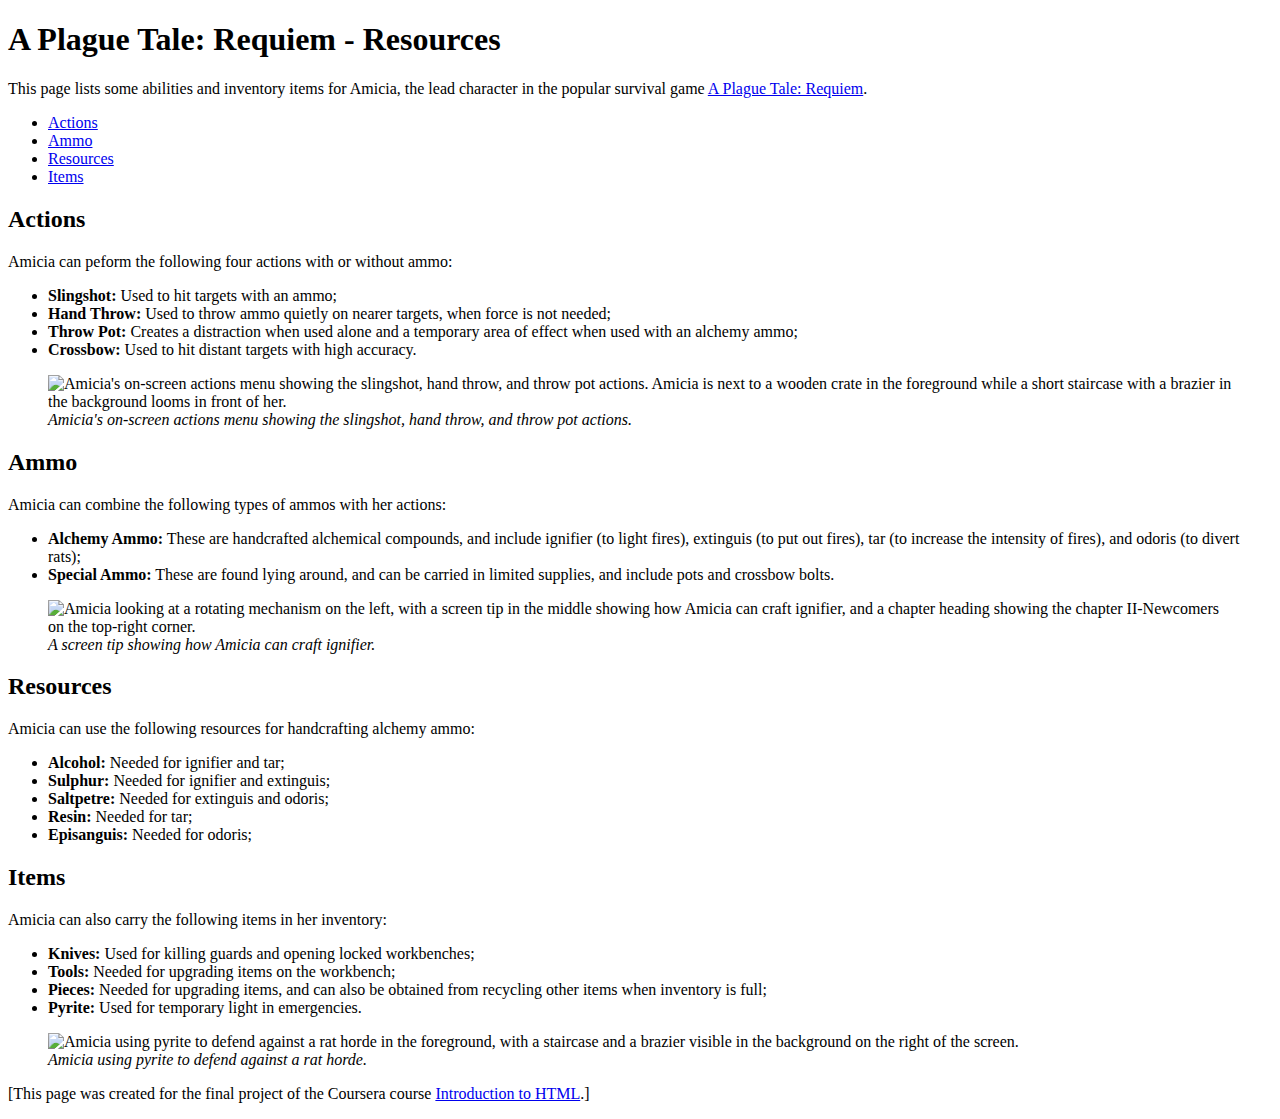
==== web-dev/1-html/index.html @ f3fb7a74 "Create web-dev/1-html/index.html" ====
<!DOCTYPE html>
<html lang="en">

<head>
  <meta charset="utf-8">
  <meta name="viewport" content="width=device-width">
  <title>A Plague Tale: Requiem - Resources</title>
</head>

<body>
  <h1>A Plague Tale: Requiem - Resources</h1>
  
  <p>This page lists some abilities and inventory items for Amicia, the lead character in the popular survival game <a href="https://www.focus-entmt.com/en/games/a-plague-tale-requiem">A Plague Tale: Requiem</a>.</p>

  <nav>
    <ul>
      <li><a href="#Actions">Actions</a></li>
      <li><a href="#Ammo">Ammo</a></li>
      <li><a href="#Resources">Resources</a></li>
      <li><a href="#Items">Items</a></li>
    </ul>
  </nav>

  <h2 id="Actions">Actions</h2>
  <p>Amicia can peform the following four actions with or without ammo:</p>
  <ul>
    <li><strong>Slingshot:</strong> Used to hit targets with an ammo;</li>
    <li><strong>Hand Throw:</strong> Used to throw ammo quietly on nearer targets, when force is not needed;</li>
    <li><strong>Throw Pot:</strong> Creates a distraction when used alone and a temporary area of effect when used with an alchemy ammo;</li>
    <li><strong>Crossbow:</strong> Used to hit distant targets with high accuracy.</li>
  </ul>

  <figure id="img_actions">
    <img src="images/Amicia_Actions_Menu.jpg" alt="Amicia's on-screen actions menu showing the slingshot, hand throw, and throw pot actions. Amicia is next to a wooden crate in the foreground while a short staircase with a brazier in the background looms in front of her." width="500">
    <figcaption><em>Amicia's on-screen actions menu showing the slingshot, hand throw, and throw pot actions.</em></figcaption>
  </figure>
  
  <h2 id="Ammo">Ammo</h2>
  <p>Amicia can combine the following types of ammos with her actions:</p>
  <ul>
    <li><strong>Alchemy Ammo:</strong> These are handcrafted alchemical compounds, and include ignifier (to light fires), extinguis (to put out fires), tar (to increase the intensity of fires), and odoris (to divert rats);</li>
    <li><strong>Special Ammo:</strong> These are found lying around, and can be carried in limited supplies, and include pots and crossbow bolts.</li>
  </ul>

  <figure id="img_ignifier">
    <img src="images/Amicia_Ignifier_Screentip.jpg" alt="Amicia looking at a rotating mechanism on the left, with a screen tip in the middle showing how Amicia can craft ignifier, and a chapter heading showing the chapter II-Newcomers on the top-right corner." width="500">
    <figcaption><em>A screen tip showing how Amicia can craft ignifier.</em></figcaption>
  </figure>

  <h2 id="Resources">Resources</h2>
  <p>Amicia can use the following resources for handcrafting alchemy ammo:</p>
  <ul>
    <li><strong>Alcohol:</strong> Needed for ignifier and tar;</li>
    <li><strong>Sulphur:</strong> Needed for ignifier and extinguis;</li>
    <li><strong>Saltpetre:</strong> Needed for extinguis and odoris;</li>
    <li><strong>Resin:</strong> Needed for tar;</li>
    <li><strong>Episanguis:</strong> Needed for odoris;</li>
  </ul>

  <h2 id="Items">Items</h2>
  <p>Amicia can also carry the following items in her inventory:</p>
  <ul>
    <li><strong>Knives:</strong> Used for killing guards and opening locked workbenches;</li>
    <li><strong>Tools:</strong> Needed for upgrading items on the workbench;</li>
    <li><strong>Pieces:</strong> Needed for upgrading items, and can also be obtained from recycling other items when inventory is full;</li>
    <li><strong>Pyrite:</strong> Used for temporary light in emergencies.</li>
  </ul>

  <figure id="img_pyrite">
    <img src="images/Amicia_Using_Pyrite.jpg" alt="Amicia using pyrite to defend against a rat horde in the foreground, with a staircase and a brazier visible in the background on the right of the screen." width="500">
    <figcaption><em>Amicia using pyrite to defend against a rat horde.</em></figcaption>
  </figure>

  <footer>
    <p>[This page was created for the final project of the Coursera course <a href="https://www.coursera.org/learn/html">Introduction to HTML</a>.]</p>
  </footer>
</body>

</html>
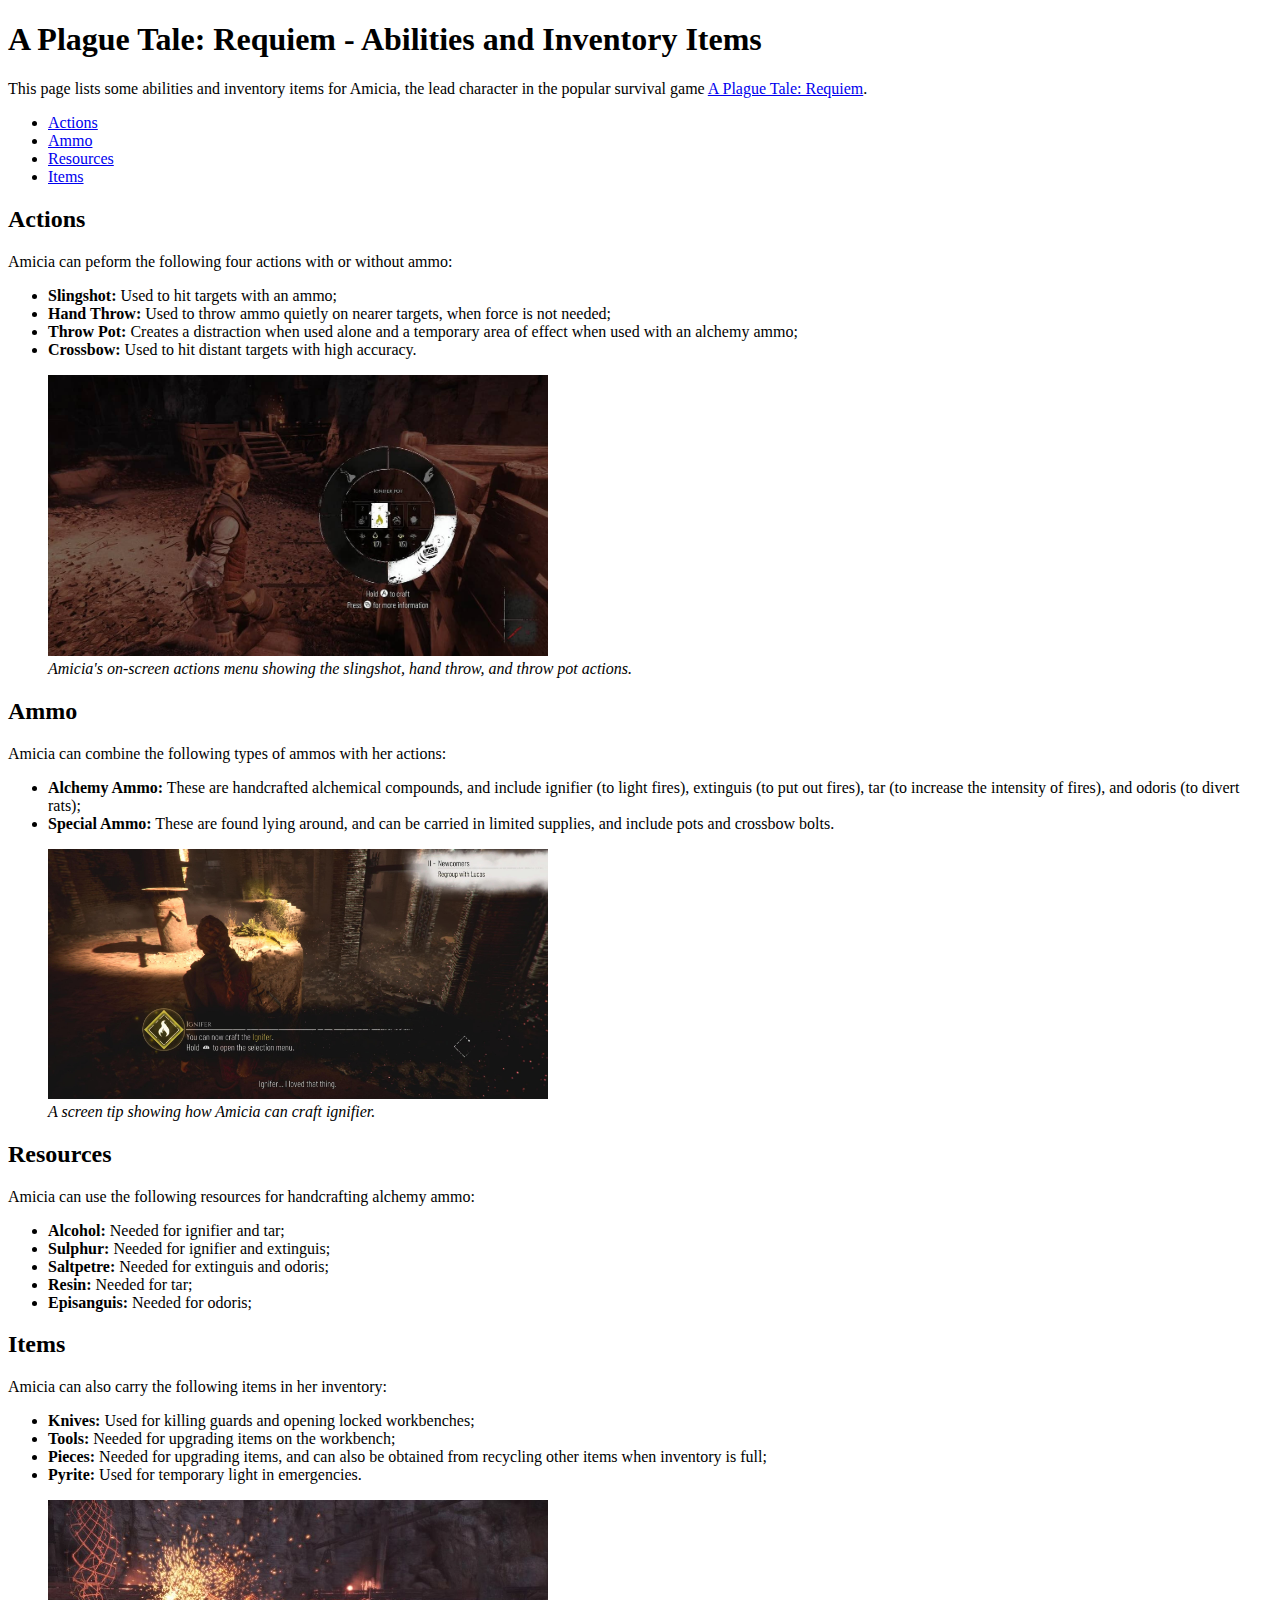
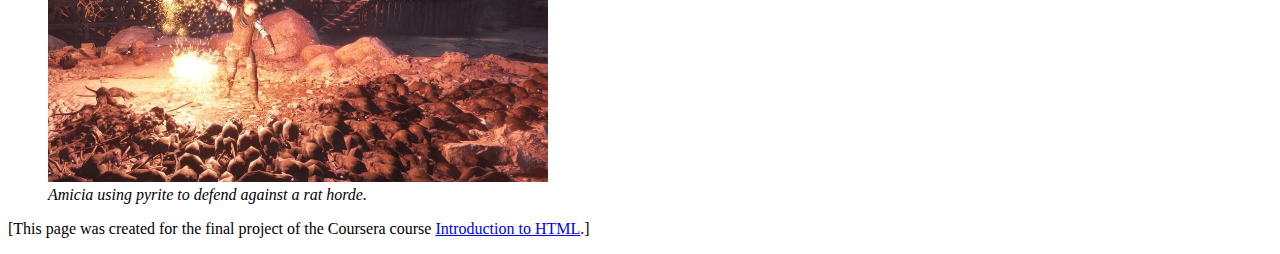
==== commit f08847d3: "Update web-dev/1-html/index.html" ====
--- a/web-dev/1-html/index.html
+++ b/web-dev/1-html/index.html
@@ -4,11 +4,11 @@
 <head>
   <meta charset="utf-8">
   <meta name="viewport" content="width=device-width">
-  <title>A Plague Tale: Requiem - Resources</title>
+  <title>A Plague Tale: Requiem - Abilities and Inventory Items</title>
 </head>
 
 <body>
-  <h1>A Plague Tale: Requiem - Resources</h1>
+  <h1>A Plague Tale: Requiem - Abilities and Inventory Items</h1>
   
   <p>This page lists some abilities and inventory items for Amicia, the lead character in the popular survival game <a href="https://www.focus-entmt.com/en/games/a-plague-tale-requiem">A Plague Tale: Requiem</a>.</p>
 
